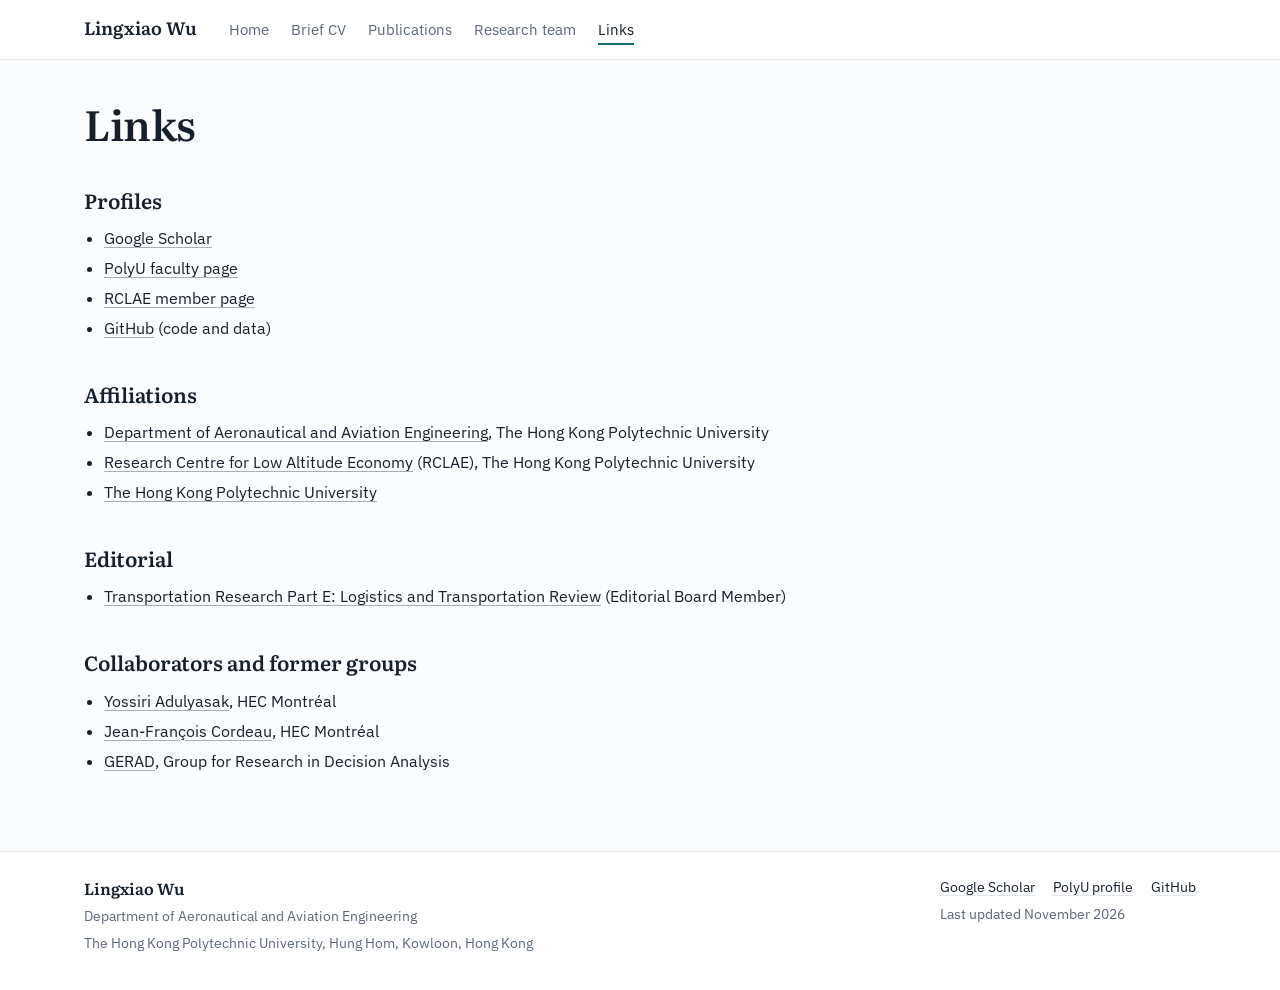
==== links.html @ 05a72339 "Add files via upload" ====
<!doctype html>
<html lang="en">
<head>
<meta charset="utf-8">
<meta name="viewport" content="width=device-width, initial-scale=1">
<title>Links | Lingxiao Wu</title>
<meta name="description" content="Profiles, affiliations and collaborators of Lingxiao Wu.">
<link rel="preconnect" href="https://fonts.googleapis.com">
<link rel="preconnect" href="https://fonts.gstatic.com" crossorigin>
<link href="https://fonts.googleapis.com/css2?family=IBM+Plex+Sans:wght@400;500;600&family=Literata:opsz,wght@7..72,400;7..72,600&display=swap" rel="stylesheet" media="print" onload="this.media='all'">
<link rel="stylesheet" href="site.css">
</head>
<body>
<header class="topbar"><div class="topbar-inner"><a class="brand" href="index.html">Lingxiao Wu</a><nav class="nav" aria-label="Site"><a href="index.html">Home</a><a href="cv.html">Brief CV</a><a href="publications.html">Publications</a><a href="team.html">Research team</a><a href="links.html" aria-current="page">Links</a></nav></div></header>
<main class="wrap"><div class="page">

<h1>Links</h1>

<h2>Profiles</h2>
<ul>
  <li><a href="https://scholar.google.com/citations?user=T58g-2MAAAAJ&amp;hl=en">Google Scholar</a></li>
  <li><a href="https://www.polyu.edu.hk/aae/people/academic-staff/dr-wu-lingxiao/">PolyU faculty page</a></li>
  <li><a href="https://www.polyu.edu.hk/rclae/people/director-and-core-members/prof-lingxiao-wu/">RCLAE member page</a></li>
  <li><a href="https://github.com/LingxiaoWu2021">GitHub</a> (code and data)</li>
</ul>

<h2>Affiliations</h2>
<ul>
  <li><a href="https://www.polyu.edu.hk/aae/">Department of Aeronautical and Aviation Engineering</a>, The Hong Kong Polytechnic University</li>
  <li><a href="https://www.polyu.edu.hk/rclae/">Research Centre for Low Altitude Economy</a> (RCLAE), The Hong Kong Polytechnic University</li>
  <li><a href="https://www.polyu.edu.hk/">The Hong Kong Polytechnic University</a></li>
</ul>

<h2>Editorial</h2>
<ul>
  <li><a href="https://www.sciencedirect.com/journal/transportation-research-part-e-logistics-and-transportation-review/about/editorial-board">Transportation Research Part E: Logistics and Transportation Review</a> (Editorial Board Member)</li>
</ul>

<h2>Collaborators and former groups</h2>
<ul>
  <li><a href="https://y-adulyasak.github.io/">Yossiri Adulyasak</a>, HEC Montréal</li>
  <li><a href="https://www.hec.ca/en/profs/jean-francois.cordeau.html">Jean-François Cordeau</a>, HEC Montréal</li>
  <li><a href="https://www.gerad.ca/en/">GERAD</a>, Group for Research in Decision Analysis</li>
</ul>

</div></main>

<footer class="site-foot"><div class="site-foot-inner">
  <div>
    <p class="foot-name">Lingxiao Wu</p>
    <p>Department of Aeronautical and Aviation Engineering</p>
    <p>The Hong Kong Polytechnic University, Hung Hom, Kowloon, Hong Kong</p>
  </div>
  <div>
    <p class="foot-links"><a href="https://scholar.google.com/citations?user=T58g-2MAAAAJ&amp;hl=en">Google Scholar</a><a href="https://www.polyu.edu.hk/aae/people/academic-staff/dr-wu-lingxiao/">PolyU profile</a><a href="https://github.com/LingxiaoWu2021">GitHub</a></p>
    <p>Last updated November 2026</p>
  </div>
</div></footer>

<script src="site.js"></script>
</body>
</html>
---- site.css ----
/* Site styles for lingxiaowu2021.github.io (Home, Brief CV, Research team, Links).
   Layout adapted, with thanks, from Yossiri Adulyasak's site: https://y-adulyasak.github.io/ */
:root {
  --paper: #FBFCFD;
  --surface: #FFFFFF;
  --ink: #16202C;
  --muted: #5B6776;
  --rule: #E2E6EB;
  --app: #0F6E66;
  --app-bg: #E5F2F0;
  --method: #4B3FB8;
  --method-bg: #EEECFA;
  --venue: #1F3B5C;
  --venue-bg: #E8EDF3;
  --hl: #96490A;
  --hl-bg: #FBF0E2;
  --focus: #2563EB;
  --serif: "Literata", Georgia, "Times New Roman", serif;
  --sans: "IBM Plex Sans", system-ui, -apple-system, "Segoe UI", Roboto, sans-serif;
}
@media (prefers-color-scheme: dark) {
  :root {
    --paper: #10161D;
    --surface: #151C24;
    --ink: #E6EBF0;
    --muted: #9AA6B4;
    --rule: #27323E;
    --app: #5CC4B7;
    --app-bg: #13302E;
    --method: #ADA4F6;
    --method-bg: #25224A;
    --venue: #A3BEDD;
    --venue-bg: #1C2836;
    --hl: #F0B26B;
    --hl-bg: #382814;
    --focus: #7FA7FF;
  }
}

* { box-sizing: border-box; }
[hidden] { display: none !important; }
body {
  margin: 0; background: var(--paper); color: var(--ink);
  font-family: var(--sans); font-size: 16px; line-height: 1.55;
  -webkit-font-smoothing: antialiased;
}
a { color: inherit; }
:focus-visible { outline: 2px solid var(--focus); outline-offset: 2px; }
.wrap { max-width: 1160px; margin: 0 auto; padding: 40px 24px 64px; }
h1 {
  font-family: var(--serif); font-weight: 600;
  font-size: clamp(2rem, 4vw, 2.6rem); line-height: 1.12; letter-spacing: -0.01em;
  margin: 0 0 12px;
}
.lede { font-size: 1.12rem; color: var(--muted); max-width: 62ch; margin: 0 0 14px; }
.section { margin-top: 48px; }
.section > h2 { font-family: var(--serif); font-weight: 600; font-size: 1.35rem; margin: 0 0 6px; }
.section > .sec-note { color: var(--muted); font-size: 0.93rem; margin: 0 0 16px; max-width: 70ch; }
.section > h2 + :not(.sec-note) { margin-top: 14px; }
.prose { max-width: 68ch; }
.prose p { margin: 0 0 14px; }
.prose a, .inline-link { text-decoration: underline; text-decoration-color: color-mix(in srgb, currentColor 35%, transparent); text-underline-offset: 3px; }
.prose a:hover, .inline-link:hover { text-decoration-color: currentColor; }

.actions { display: flex; flex-wrap: wrap; gap: 10px; margin-top: 18px; }
.btn {
  display: inline-block; text-decoration: none; font-size: 0.95rem; font-weight: 500;
  padding: 9px 16px; border-radius: 6px; border: 1px solid var(--rule);
  background: var(--surface); color: var(--ink);
}
.btn:hover { border-color: var(--muted); }
.btn-primary { background: var(--app); border-color: var(--app); color: var(--paper); }
.btn-primary:hover { border-color: var(--app); filter: brightness(1.08); }
button.btn { font: inherit; font-size: 0.95rem; font-weight: 500; cursor: pointer; }

/* Tiles: same treatment as the problem tiles on the publications page */
.tile-grid { display: grid; grid-template-columns: repeat(auto-fill, minmax(260px, 1fr)); gap: 10px; }
.tile {
  display: block; text-decoration: none; color: var(--ink);
  background: var(--surface); border: 1px solid var(--rule); border-left: 3px solid var(--app);
  border-radius: 6px; padding: 14px 16px 15px;
  transition: background-color .15s ease;
}
a.tile:hover { background: var(--app-bg); }
.tile .t-name { display: block; font-family: var(--serif); font-weight: 600; font-size: 1.04rem; line-height: 1.3; margin-bottom: 5px; }
.tile .t-desc { display: block; font-size: 0.91rem; color: var(--muted); }
.tile .t-example { display: block; font-size: 0.86rem; margin-top: 8px; }
.tile .t-link { display: block; margin-top: 8px; font-size: 0.85rem; color: var(--app); font-weight: 500; }
.tile.plain { border-left-color: var(--venue); }

/* Timeline: dates in a left gutter, like the year gutter on the publications page */
.tl { list-style: none; margin: 0; padding: 0; max-width: 900px; }
.tl > li {
  display: grid; grid-template-columns: 150px minmax(0, 1fr); gap: 2px 24px;
  padding: 12px 0; border-top: 1px solid var(--rule);
}
.tl > li:first-child { border-top: 0; padding-top: 2px; }
.tl .when { color: var(--muted); font-size: 0.92rem; font-variant-numeric: tabular-nums; padding-top: 1px; }
.tl .what { min-width: 0; }
.tl .title { font-weight: 600; }
.tl .org a { text-decoration: underline; text-decoration-color: var(--rule); text-underline-offset: 3px; }
.tl .org a:hover { text-decoration-color: currentColor; }
.tl .sub { display: block; color: var(--muted); font-size: 0.92rem; }
.tl .sub a { color: inherit; }

.dl { display: grid; grid-template-columns: 170px minmax(0, 1fr); gap: 10px 24px; margin: 0; max-width: 820px; }
.dl dt { color: var(--muted); font-size: 0.92rem; }
.dl dd { margin: 0; }

@media (max-width: 640px) {
  .wrap { padding: 24px 16px 48px; }
  .tl > li, .dl { grid-template-columns: minmax(0, 1fr); }
  .dl dt { margin-top: 6px; }
}
@media (prefers-reduced-motion: reduce) { * { transition: none !important; } }

.topbar { background: var(--surface); border-bottom: 1px solid var(--rule); }
.topbar-inner {
  max-width: 1160px; margin: 0 auto; padding: 14px 24px;
  display: flex; flex-wrap: wrap; align-items: baseline; gap: 8px 32px;
}
.brand { font-family: var(--serif); font-weight: 600; font-size: 1.12rem; text-decoration: none; color: var(--ink); }
.nav { display: flex; flex-wrap: wrap; gap: 4px 22px; font-size: 0.93rem; }
.nav a { color: var(--muted); text-decoration: none; padding: 2px 0; border-bottom: 2px solid transparent; }
.nav a:hover { color: var(--ink); }
.nav a[aria-current="page"] { color: var(--ink); border-bottom-color: var(--app); }

.site-foot { background: var(--surface); border-top: 1px solid var(--rule); color: var(--muted); font-size: 0.9rem; }
.site-foot-inner {
  max-width: 1160px; margin: 0 auto; padding: 24px 24px 32px;
  display: flex; flex-wrap: wrap; justify-content: space-between; gap: 14px 40px;
}
.site-foot p { margin: 0 0 4px; }
.site-foot .foot-name { color: var(--ink); font-family: var(--serif); font-weight: 600; font-size: 1rem; }
.site-foot a { color: var(--ink); text-decoration: underline; text-decoration-color: var(--rule); text-underline-offset: 3px; }
.site-foot a:hover { text-decoration-color: currentColor; }
.foot-links { display: flex; flex-wrap: wrap; gap: 4px 18px; }
@media (max-width: 600px) {
  .topbar-inner, .site-foot-inner { padding-left: 16px; padding-right: 16px; }
}
@media print { .topbar, .site-foot { display: none !important; } }

.page { max-width: 780px; }
.page h1 { margin-bottom: 6px; }
.page .meta { color: var(--muted); margin: 0 0 26px; font-size: 0.95rem; }
.page h2 { font-family: var(--serif); font-weight: 600; font-size: 1.28rem; margin: 38px 0 10px; }
.page h3 { font-size: 1rem; font-weight: 600; margin: 22px 0 6px; }
.page p { margin: 0 0 14px; }
.page ul { margin: 0 0 14px; padding-left: 1.25em; }
.page li { margin: 5px 0; }
.page a { text-decoration: underline; text-decoration-color: color-mix(in srgb, currentColor 35%, transparent); text-underline-offset: 3px; }
.page a:hover { text-decoration-color: currentColor; }

.dated { list-style: none; padding: 0 !important; margin: 0 0 14px; }
.dated > li { display: grid; grid-template-columns: 128px minmax(0, 1fr); gap: 2px 18px; margin: 9px 0; }
.dated .when { color: var(--muted); font-variant-numeric: tabular-nums; }
.dated ul { margin: 4px 0 0; }
.dated .sub { color: var(--muted); }

.profile { display: flex; gap: 28px; align-items: flex-start; margin-bottom: 30px; }
.portrait {
  position: relative; flex: none; width: 150px; aspect-ratio: 3 / 4; border-radius: 6px; overflow: hidden;
  background: var(--app-bg); border: 1px solid var(--rule);
}
.portrait img { width: 100%; height: 100%; object-fit: cover; display: block; }
.portrait .mono {
  display: none; position: absolute; inset: 0; align-items: center; justify-content: center;
  font-family: var(--serif); font-weight: 600; font-size: 2.6rem; color: var(--app);
}
.portrait.no-photo .mono { display: flex; }
.roles { list-style: none; padding: 0 !important; margin: 10px 0 12px !important; color: var(--muted); }
.roles li { margin: 2px 0; }
.roles li:first-child { color: var(--ink); }
.contact { display: flex; flex-wrap: wrap; gap: 4px 20px; margin: 0; }

@media (max-width: 600px) {
  .profile { flex-direction: column; gap: 16px; }
  .portrait { width: 110px; }
  .portrait .mono { font-size: 1.9rem; }
  .dated > li { grid-template-columns: minmax(0, 1fr); gap: 0; }
}
@media print {
  body { background: #fff; color: #000; }
  .wrap { padding: 0; }
  a { text-decoration: none !important; }
}

/* Additions */
.callout {
  background: var(--app-bg); border: 1px solid var(--rule); border-left: 3px solid var(--app);
  border-radius: 6px; padding: 16px 18px 6px; margin: 26px 0 8px;
}
.callout h2 { margin-top: 0 !important; }
.page li .sub { display: block; color: var(--muted); font-size: 0.93rem; }
.legend { color: var(--muted); font-size: 0.92rem; }
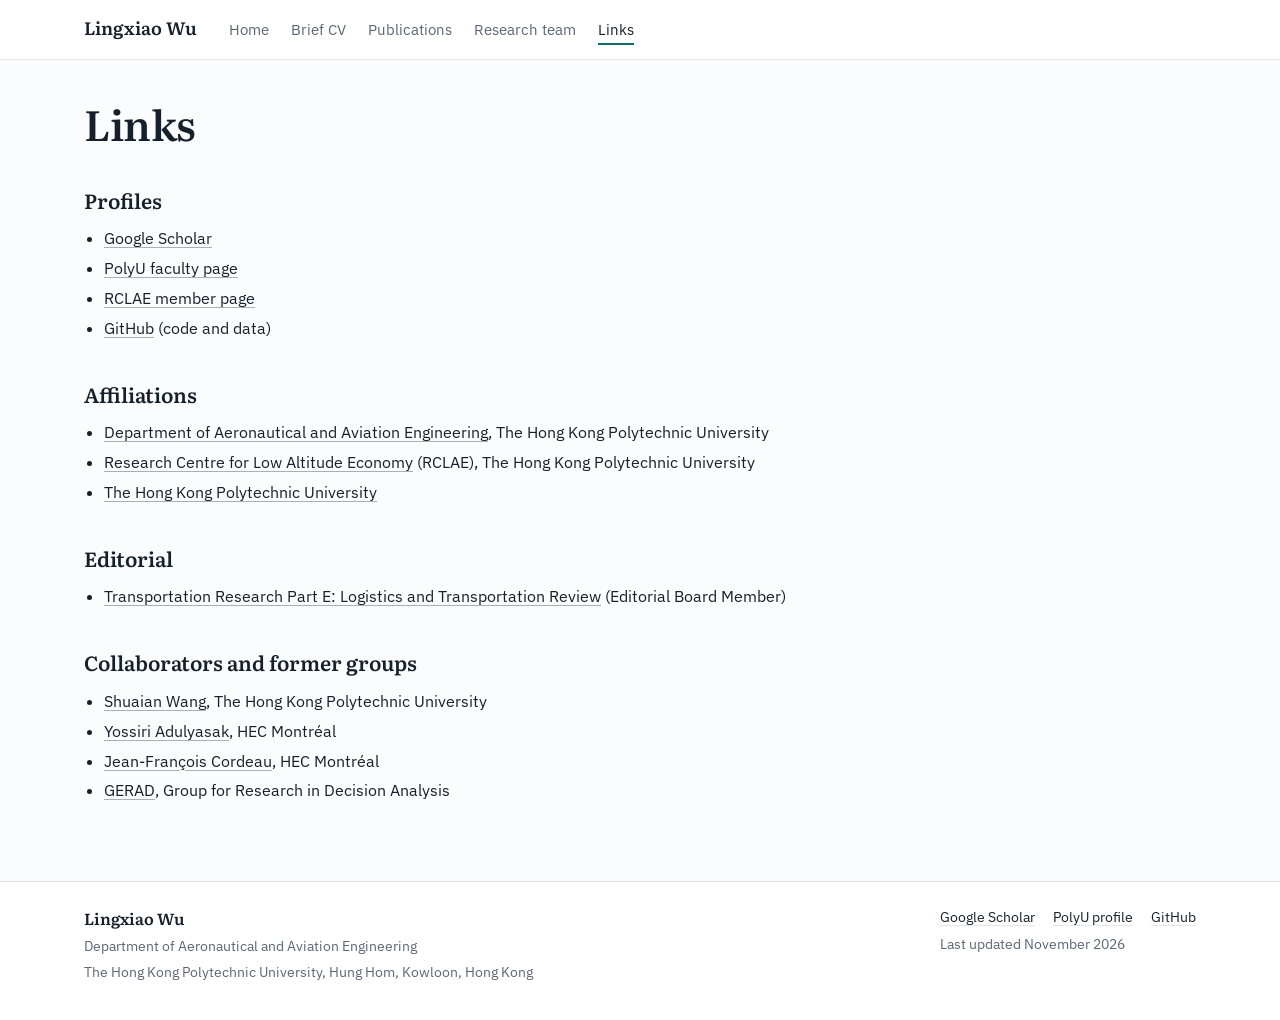
==== commit b291d930: "Add files via upload" ====
--- a/links.html
+++ b/links.html
@@ -38,6 +38,7 @@
 
 <h2>Collaborators and former groups</h2>
 <ul>
+  <li><a href="https://www.polyu.edu.hk/lms/people/academic-staff/hans-wang/">Shuaian Wang</a>, The Hong Kong Polytechnic University</li>
   <li><a href="https://y-adulyasak.github.io/">Yossiri Adulyasak</a>, HEC Montréal</li>
   <li><a href="https://www.hec.ca/en/profs/jean-francois.cordeau.html">Jean-François Cordeau</a>, HEC Montréal</li>
   <li><a href="https://www.gerad.ca/en/">GERAD</a>, Group for Research in Decision Analysis</li>
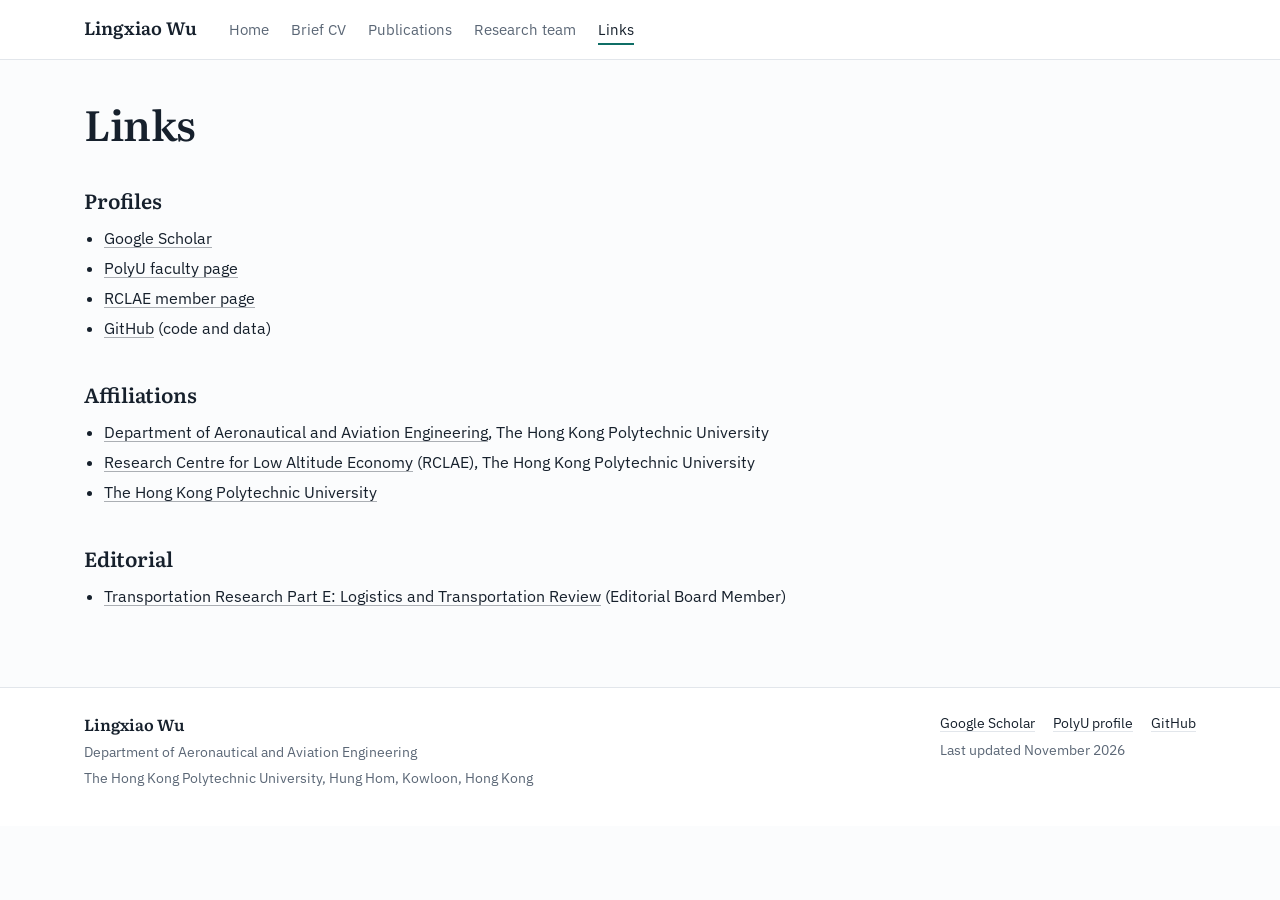
==== commit aedcdc5c: "Add files via upload" ====
--- a/links.html
+++ b/links.html
@@ -4,7 +4,7 @@
 <meta charset="utf-8">
 <meta name="viewport" content="width=device-width, initial-scale=1">
 <title>Links | Lingxiao Wu</title>
-<meta name="description" content="Profiles, affiliations and collaborators of Lingxiao Wu.">
+<meta name="description" content="Profiles and affiliations of Lingxiao Wu.">
 <link rel="preconnect" href="https://fonts.googleapis.com">
 <link rel="preconnect" href="https://fonts.gstatic.com" crossorigin>
 <link href="https://fonts.googleapis.com/css2?family=IBM+Plex+Sans:wght@400;500;600&family=Literata:opsz,wght@7..72,400;7..72,600&display=swap" rel="stylesheet" media="print" onload="this.media='all'">
@@ -36,14 +36,6 @@
   <li><a href="https://www.sciencedirect.com/journal/transportation-research-part-e-logistics-and-transportation-review/about/editorial-board">Transportation Research Part E: Logistics and Transportation Review</a> (Editorial Board Member)</li>
 </ul>
 
-<h2>Collaborators and former groups</h2>
-<ul>
-  <li><a href="https://www.polyu.edu.hk/lms/people/academic-staff/hans-wang/">Shuaian Wang</a>, The Hong Kong Polytechnic University</li>
-  <li><a href="https://y-adulyasak.github.io/">Yossiri Adulyasak</a>, HEC Montréal</li>
-  <li><a href="https://www.hec.ca/en/profs/jean-francois.cordeau.html">Jean-François Cordeau</a>, HEC Montréal</li>
-  <li><a href="https://www.gerad.ca/en/">GERAD</a>, Group for Research in Decision Analysis</li>
-</ul>
-
 </div></main>
 
 <footer class="site-foot"><div class="site-foot-inner">
